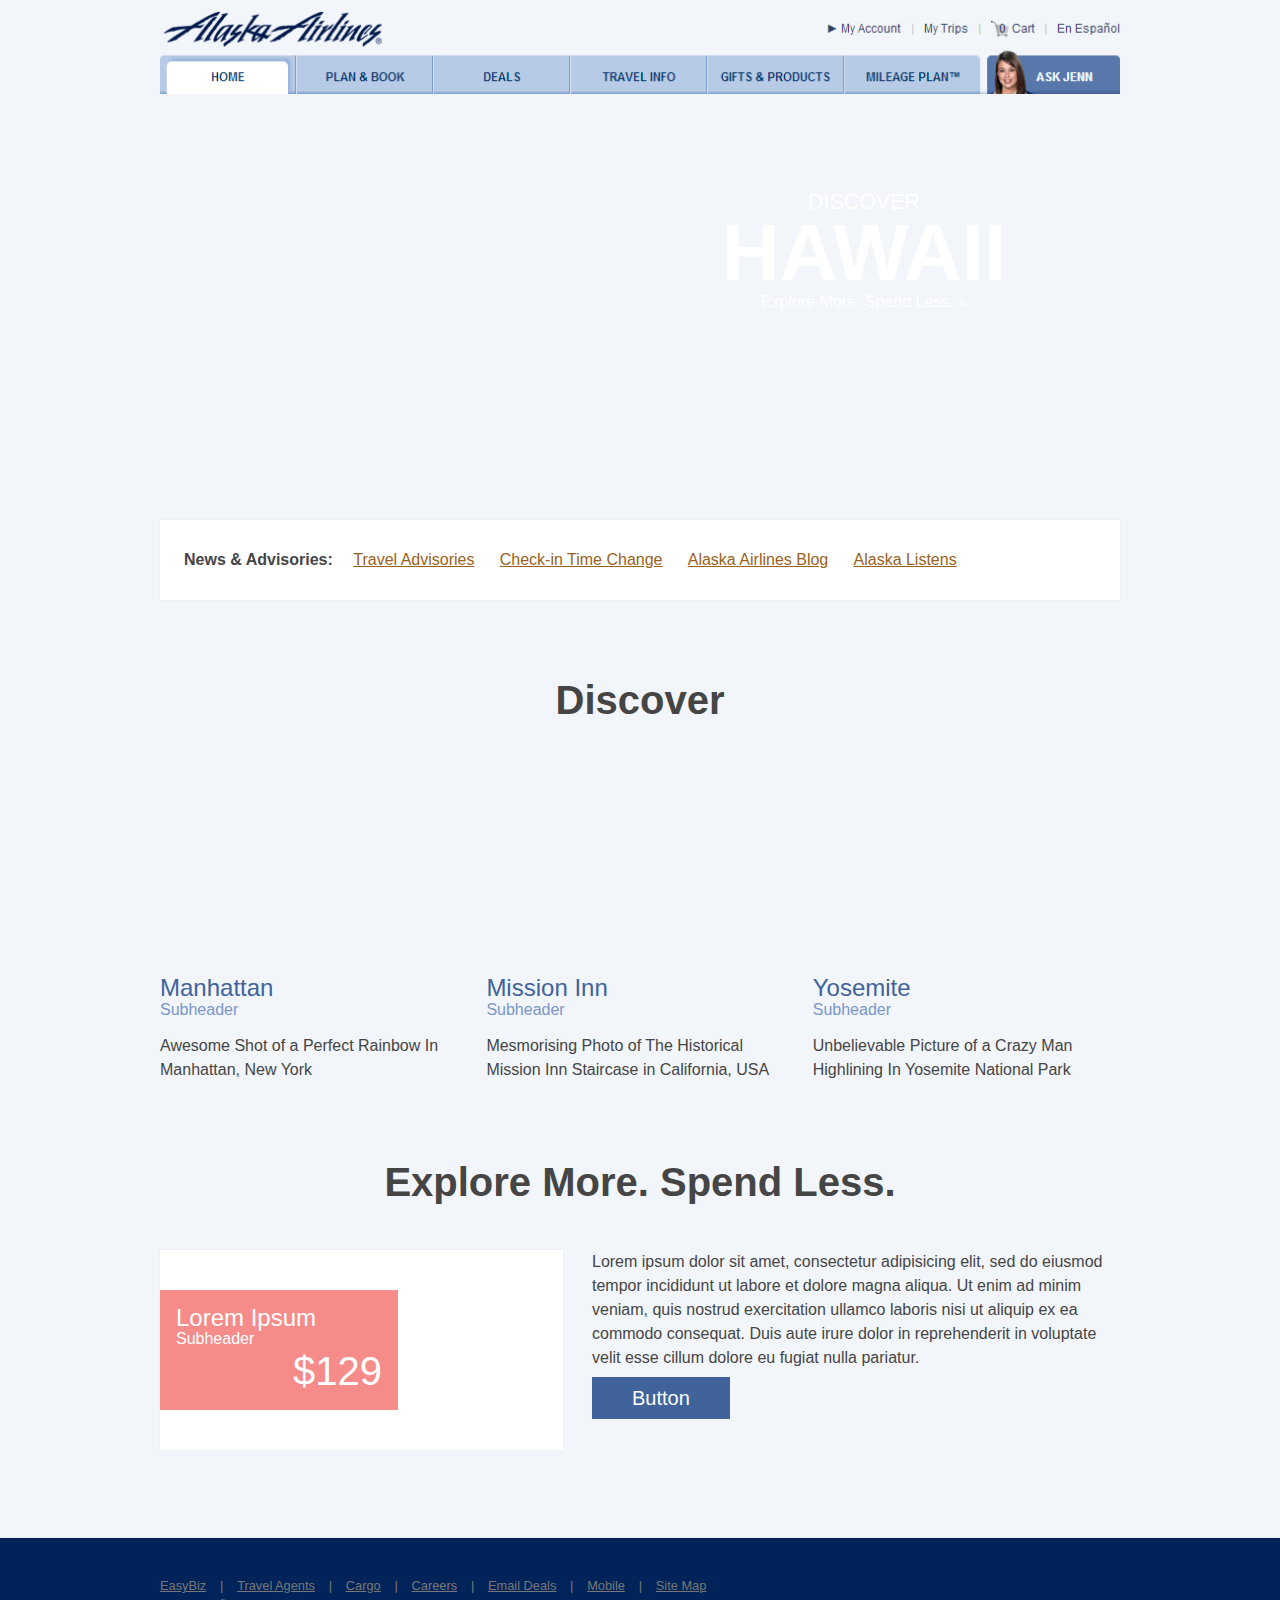
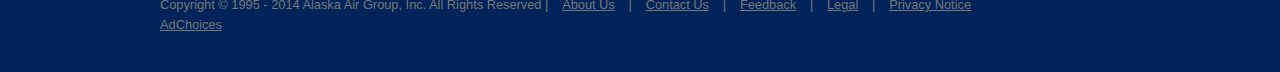
==== test2.html @ bd3315a6 "wednesday afternoon" ====
<html lang="en">
<head>
</head>
<body>
<link rel="stylesheet" type="text/css" href="stylesheet.css">

<!--Wrap testing blockquote in "HP-TEST"-->
<div class="HP-TEST"> 
  
  <!-- Second Section-->
  <div class="row">
    <div class="grid grid-12-nomargin">
      <div class="module-hero">
        <div class="grid-60 module-bookingForm"> </div>
        <div class="grid-40 module-textareaWhite">
          <h6>Discover</h6>
          <h2>HAWAII</h2>
          <span>Explore More. Spend Less. &raquo;</span> </div>
      </div>
    </div>
  </div>
  <!-- Quick Links-->
  <div class="row">
  <div class="grid grid-moduleWrapper">
    <div class="grid grid-12">
      <div class="module-whiteContainer">
        <ul class="module-horizontalMenu">
          <li>
            <h4>News &amp; Advisories:</h4>
          </li>
          <li><a href="http://www.alaskaair.com/content/travel-info/before-your-trip/travel-tips/travel-advisories.aspx?_z=z?lid=home-page:news-advisories::travel-advisories">Travel Advisories</a></li>
          <li><a href="http://www.alaskaair.com/content/travel-info/at-the-airport/airport-boarding-times.aspx?lid=home-page:news-advisories::check-in-time">Check-in Time Change</a></li>
          <li><a href="http://blog.alaskaair.com/">Alaska Airlines Blog</a></li>
          <li><a href="http://www.alaskalistens.com/">Alaska Listens</a></li>
        </ul>
      </div>
    </div>
  </div>
  </div>  
  <!-- Second Section-->
  <div class="row">
  <div class="grid grid-moduleWrapper">
    <h2 class="headlines headlines-centered">Discover</h2>
    <div class="grid grid-4x3">
      <div id="pic1" class="module-Picturecontainer"></div>
      <div class="module-headlines">
        <h3>Manhattan</h3>
        <h4>Subheader</h4>
      </div>
      <div class="module-content"> Awesome Shot of a Perfect Rainbow In Manhattan, New York</div>
    </div>
    <div class="grid grid-4x3">
      <div id="pic2" class="module-Picturecontainer"></div>
      <div class="module-headlines">
        <h3>Mission Inn</h3>
        <h4>Subheader</h4>
      </div>
      <div class="module-content"> Mesmorising Photo of The Historical Mission Inn Staircase in California, USA </div>
    </div>
    <div class="grid grid-4x3-nomargin">
      <div id="pic3" class="module-Picturecontainer"></div>
      <div class="module-headlines">
        <h3>Yosemite</h3>
        <h4>Subheader</h4>
      </div>
      <div class="module-content"> Unbelievable Picture of a Crazy Man Highlining In Yosemite National Park </div>
    </div>
  </div>
  </div>  
   <!-- Image with Text on right-->
  <div class="row">
  <div class="grid grid-moduleWrapper">
    <h2 class="headlines headlines-centered">Explore More. Spend Less.</h2>
    <div class="grid grid-5">
      <div id="emsl2" class="module-whiteContainer">
        <div class="grid-leftinsidebox">
          <div class="module-emslSalmonContainer module-headlinesInBoxes">
            <h3>Lorem Ipsum</h3>
            <h4>Subheader</h4>
            <div class="grid-modulePrice"> <span class="module-price">$129</span> </div>
          </div>
        </div>
      </div>
    </div>

    <div class="grid grid-7-nomargin">
        <div class="module-content module-clearContainer">
        Lorem ipsum dolor sit amet, consectetur adipisicing elit, sed do eiusmod
        tempor incididunt ut labore et dolore magna aliqua. Ut enim ad minim veniam,
        quis nostrud exercitation ullamco laboris nisi ut aliquip ex ea commodo
        consequat. Duis aute irure dolor in reprehenderit in voluptate velit esse
        cillum dolore eu fugiat nulla pariatur.
        
          <div class="btn-wrapper"><a class="btn btn-primary" href="#">Button</a></div>
        
      </div>     
    </div>
  </div>
  </div>
  

 







  
  <!--Closing div--> 
</div>
<div class="FOOTER-Test">
  <div class="footer">
    <div class="clear"></div>
    <div class="firstRow append-bottom-less"><a href="https://easybiz.alaskaair.com/ssl/signin/cosignin.aspx?CurrentForm=UCCoSignInStart&amp;lid=footer:easyBiz" class="first">EasyBiz</a> | <a href="https://www.alaskaair.com/travel-agent/logon?lid=footer:travelAgent" class="">Travel Agents</a> | <a href="http://www.alaskaair.com/content/cargo/cargo-home.aspx?lid=footer:cargo" class="">Cargo</a> | <a href="http://www.alaskaair.com/content/about-us/careers.aspx?lid=footer:careers" class="">Careers</a> | <a href="https://www.alaskaair.com/www2/ssl/myalaskaair/myalaskaair.aspx?CurrentForm=UCNewsletterSignupStart&amp;lid=footer:emailDeals" class="">Email Deals</a> | <a href="http://www.alaskaair.com/content/gifts-and-products/mobile/mobile-overview.aspx?lid=footer:Mobile" class="">Mobile</a> | <a href="http://www.alaskaair.com/content/site-map.aspx?lid=footer:siteMap" class="">Site Map</a></div>
    <div class="footer-line"><!-- --></div>
    <div class="clear"></div>
    <div class="append-bottom-less"><span class="first">Copyright © 1995 - 2014 Alaska Air Group, Inc. All Rights Reserved</span> | <a href="http://www.alaskaair.com/content/about-us.aspx?lid=footer:about" class="" target="">About Us</a> | <a href="http://www.alaskaair.com/content/about-us/contact-us/online-help.aspx?lid=footer:contactUs" class="" target="">Contact Us</a> | <a href="https://www.alaskaair.com/feedback?lid=footer:feedback" class="" target="_blank">Feedback</a> | <a href="http://www.alaskaair.com/content/legal/consumer-notices.aspx?lid=footer:legal" class="" target="">Legal</a> | <a href="http://www.alaskaair.com/content/legal/privacy-policy.aspx?lid=footer:privacyPolicy" class="privacy" target="">Privacy Notice</a></div>
    <div id="AdChoicesContainer" class="append-bottom-less AdChoicesContainer" style="display:block"><a class="AdChoices" id="_bapw-link" target="_blank" href="#">AdChoices</a></div>
  </div>
</div>
</body>
</html>
---- stylesheet.css ----
@import "http://www.alaskaair.com/content/~/media/Files/fonts/ScalaSansv2/scalasans.css";
/*RESET
See how much of this we can remove
.HP-TEST div, .HP-TEST span, .HP-TEST applet, .HP-TEST object, .HP-TEST iframe, .HP-TEST h1, .HP-TEST h2, .HP-TEST h3, .HP-TEST h4, .HP-TEST h5, .HP-TEST h6, .HP-TEST p, .HP-TEST blockquote, .HP-TEST pre, .HP-TEST a, .HP-TEST abbr, .HP-TEST acronym, .HP-TEST address, .HP-TEST big, .HP-TEST cite, .HP-TEST code, .HP-TEST del,.HP-TEST dfn, .HP-TEST em, .HP-TEST img, .HP-TEST ins, .HP-TEST kbd, .HP-TEST q, .HP-TEST s, .HP-TEST samp, .HP-TEST small, .HP-TEST strike, .HP-TEST strong, .HP-TEST sub, .HP-TEST sup, .HP-TEST tt, .HP-TEST var, .HP-TEST b, .HP-TEST u, .HP-TEST i, .HP-TEST center, .HP-TEST dl, .HP-TEST dt, .HP-TEST dd, .HP-TEST ol, .HP-TEST ul, .HP-TEST li, .HP-TEST fieldset, .HP-TEST form, .HP-TEST label, .HP-TEST legend, .HP-TEST table, .HP-TEST caption, .HP-TEST tbody, .HP-TEST tfoot, .HP-TEST thead, .HP-TEST tr, .HP-TEST th, .HP-TEST td, .HP-TEST article, .HP-TEST aside, .HP-TEST canvas, .HP-TEST details, .HP-TEST embed, .HP-TEST figure, .HP-TEST figcaption, .HP-TEST footer, .HP-TEST header, .HP-TEST hgroup, .HP-TEST menu, .HP-TEST nav, .HP-TEST output, .HP-TEST ruby, .HP-TEST section, .HP-TEST summary, .HP-TEST time, .HP-TEST mark, .HP-TEST audio, .HP-TEST video {
margin: 0;
padding: 0;
border: 0;
font-size: 100%;
font: inherit;
vertical-align: baseline;
}
*/
/* HTML5 display-role reset for older browsers */
.HP-TEST article, .HP-TEST aside, .HP-TEST details, .HP-TEST figcaption, .HP-TEST figure, .HP-TEST footer, .HP-TEST header, .HP-TEST hgroup, .HP-TEST menu, .HP-TEST nav, .HP-TEST section {
  display: block; }

.HP-TEST ol, .HP-TEST ul {
  list-style: none;
  margin: 0;
  padding: 0; }

.HP-TEST blockquote:before, .HP-TEST blockquote:after, .HP-TEST q:before, .HP-TEST q:after {
  content: '';
  content: none; }

.HP-TEST table {
  border-collapse: collapse;
  border-spacing: 0; }

.HP-Test form {
  margin: 0; }

.HP-Test p {
  line-height: 1.5em;
  margin: .5em 0; }

a img {
  border: 0px; }

/*Variables Used*/
/*Main Colors Used  #3498db  */
/*Grayscale Colors Used*/
/*AS.com Colors Used*/
body {
  background-color: #f2f5fa;
  margin: 0 auto; }

a {
  color: #9a6220; }

a:hover {
  color: #4770a2; }

input {
  font-family: ScalaSans, Helvetica, sans-serif; }

blockquote {
  border-right: 1px solid gainsboro;
  border-left: 0.5em solid #f26664;
  padding: 1em;
  margin: 1em;
  display: inline-block;
  color: #787878;
  max-width: 80%; }

.HP-Test {
  font-family: ScalaSans, Helvetica, sans-serif;
  font-size: 16px;
  margin: 0 auto;
  padding: 5em 0em 0;
  border: 0;
  font-size: 100%;
  vertical-align: baseline;
  max-width: 960px;
  color: #00245a;
  background-image: url(nav_top.png);
  background-repeat: no-repeat;
  background-position: center top;
  background-size: 986px; }

/*
@media all and (min-width: 75em) {
	.HP-Test, .FOOTER-Test {
		font-size: 1.25em;
		max-width: 60em;
	}

}
@media all and (min-width: 57em) and (max-width: 59.9999em) {
	.HP-Test, .FOOTER-Test {
		font-size: 0.9375em;
		max-width: 57em;
	}

}
@media all and (min-width: 47.9376em) and (max-width: 56.9999em) {
	.HP-Test, .FOOTER-Test {
		font-size: 0.875em;
		width: 48em;
	}

}
@media all and (max-width: 47.9375em) {
	.HP-Test, .FOOTER-Test {
		padding: 1em;
	}

}*/
.FOOTER-Test {
  font-family: ScalaSans, Helvetica, sans-serif;
  font-size: 16px;
  margin: 4em auto 0;
  padding: 0em;
  border: 0;
  font-size: 100%;
  vertical-align: baseline;
  width: 100%;
  color: #00245a;
  background-color: #00245a; }

hr {
  border: none;
  border-bottom: 1px solid gainsboro;
  margin: 1em 0 0 0; }

/*grid*/
/* Row CSS from http://foundation.zurb.com/ */
.row {
  width: 100%;
  margin-left: auto;
  margin-right: auto;
  margin-top: 0;
  margin-bottom: 0;
  max-width: 62.5em;
  padding: .5em 0; }

.row:before, .row:after {
  content: " ";
  display: table; }

.row:after {
  clear: both; }

.row.collapse > .grid,
.row.collapse > .grid {
  padding-left: 0;
  padding-right: 0; }

.row.collapse .row {
  margin-left: 0;
  margin-right: 0; }

.row .row {
  width: auto;
  /*margin-left: -0.9375em;
  margin-right: -0.9375em;*/
  margin-top: 0;
  margin-bottom: 0;
  max-width: none; }

.row .row:before, .row .row:after {
  content: " ";
  display: table; }

.row .row:after {
  clear: both; }

.row .row.collapse {
  width: auto;
  margin: 0;
  max-width: none; }

.row .row.collapse:before, .row .row.collapse:after {
  content: " ";
  display: table; }

.row .row.collapse:after {
  clear: both; }

.grid {
  padding: .5em 0;
  width: 100%;
  -moz-box-sizing: border-box;
  box-sizing: border-box;
  vertical-align: top;
  float: left; }

/*
@media all and (max-width: 48em) {
	body .grid {
		display: block;
		width: 100%;
	}
}
*/
.grid-container {
  min-height: 5em; }

/* Base 12 Grid System 5em=80px 60em=960px

I'd like to figure out why I need to use this many decimals to make all the em's add up to 60em
grid 1, 2, 10, 11, 12 don't have margin-right since grid 1 and 2 are to small to use unless they are a bit larger.

*/
.grid-margin, .grid-3, .grid-3-nomargin, .grid-3x4, .grid-3x4-nomargin, .grid-4, .grid-4-nomargin, .grid-5, .grid-5-nomargin, .grid-6, .grid-6-nomargin, .grid-7, .grid-7-nomargin, .grid-8, .grid-8-nomargin, .grid-9, .grid-9-nomargin {
  margin-right: 3%; }

.grid-1, .grid-1-nomargin {
  width: 8.3333%; }

.grid-2, .grid-2-nomargin {
  width: 16.6667%; }

.grid-3, .grid-3-nomargin {
  width: 24.5%; }

.grid-3x4, .grid-3x4-nomargin {
  width: 22.75%; }

.grid-4, .grid-4-nomargin {
  width: 33%; }

.grid-4x3, .grid-4x3-nomargin {
  margin-right: 2%;
  width: 32%; }

.grid-5, .grid-5-nomargin {
  width: 42%; }

.grid-6, .grid-6-nomargin {
  width: 48.5%; }

.grid-7, .grid-7-nomargin {
  width: 55%; }

.grid-8, .grid-8-nomargin {
  width: 64%; }

.grid-9, .grid-9-nomargin {
  width: 72.5%; }

.grid-10, .grid-10-nomargin {
  width: 83.3333%; }

.grid-11, .grid-11-nomargin {
  width: 91.66667%; }

.grid-12 {
  width: 100%; }

/* Base 12 Grid System 5em=80px 60em=960px*/
.grid-nomargin, .grid-1-nomargin, .grid-2-nomargin, .grid-3-nomargin, .grid-3x4-nomargin, .grid-4-nomargin, .grid-4x3-nomargin, .grid-5-nomargin, .grid-6-nomargin, .grid-7-nomargin, .grid-8-nomargin, .grid-9-nomargin, .grid-10-nomargin, .grid-11-nomargin {
  margin-right: 0%;
  margin-left: 0%; }

.grid-12-nomargin {
  width: 60em; }

.grid-40 {
  width: 40%;
  padding: 0 1em; }

.grid-50 {
  width: 50%;
  padding: 0 1em; }

.grid-60 {
  width: 60%;
  padding: 0 1em; }

.grid-67 {
  width: 67%;
  padding: 0 1em; }

.grid-leftinsidebox {
  width: 67%;
  min-height: 5em;
  margin-left: -1.5em; }

/*
@media all and (max-width: 980px) {
	.grid-leftinsidebox {
		margin-left: 0em;
		max-width: 24em;
	}

}
*/
.grid-modulePrice {
  width: 100%;
  text-align: right; }

/*MODULE*/
.module, .module-advisorybgContainer, .module-advisoryContainer, .module-advisoryTextContainer, .module-whiteContainer {
  min-height: 1em;
  padding: 1.5em;
  width: auto; }

.module-content {
  line-height: 1.5em;
  color: #454545; }

.module-advisorybgContainer, .module-advisoryContainer, .module-advisoryTextContainer {
  width: auto;
  background: #fcedac url(http://www.alaskaair.com/content/~/media/Images/onSite/icons/advisory) 1.5em center no-repeat;
  display: block;
  box-shadow: 0 0 1px #54112b;
  padding-left: 4em;
  min-height: 1em;
  color: #54112b; }

.module-advisoryContainer, .module-advisoryTextContainer {
  background-color: white; }

.module-advisoryTextContainer {
  background-image: none;
  padding-left: 1.5em; }

.module-whiteContainer {
  background-color: white;
  display: block;
  box-shadow: 0 0 1px gainsboro; }

.module-clearContainer {
  min-height: 1em;
  padding: 0;
  line-height: 1.5em;
  width: auto; }

.module-darkaccentContainer {
  width: auto;
  display: block;
  background-color: #aaaaaa; }

.module-emslSalmonContainer {
  width: auto;
  display: block;
  background-color: rgba(240, 79, 76, 0.65); }

.module-emslBlueContainer {
  width: auto;
  display: block;
  background-color: rgba(64, 108, 173, 0.7); }

/* MODULE Horizontal Menu
http://css-tricks.com/keep-margins-out-of-link-lists/ 
*/
.module-horizontalMenu li {
  display: inline-block;
  margin-right: 1em;
  line-height: 2em; }

.module-horizontalMenu li a {
  padding: 0 .3em 0 0;
  display: block; }

/*MODULE Vertical Menu*/
.module-verticalMenu li {
  line-height: 1.1em; }

.module-verticalMenu li a {
  padding: 0 0 1em 0;
  display: block; }

/*MODULE Headlines*/
.module-headlines {
  margin: 1em 0;
  font-weight: normal; }

.module-headlines * {
  font-weight: normal; }

.module-headlines h3 {
  color: #40639b; }

.module-headlines h4 {
  margin: .1em 0;
  color: #7997c8; }

/*MODULE emsl boxes*/
.module-headlinesInBoxes {
  padding: 1em; }

.module-headlinesInBoxes {
  margin: 1em 0;
  font-weight: normal; }

.module-headlinesInBoxes * {
  font-weight: normal; }

.module-headlinesInBoxes h3 {
  color: white; }

.module-headlinesInBoxes h4 {
  margin: .1em 0;
  color: white; }

/*MODULE sign in form*/
.module-form {
  margin: 1em 0 0 0;
  font-weight: normal; }

.module-form * {
  font-weight: normal; }

.module-form h3 {
  color: #40639b; }

.module-form h4 {
  margin: .1em 0;
  color: #7997c8; }

.module-Picturecontainer {
  min-height: 12em; }

.module-price {
  font-size: 2.5em;
  color: white;
  font-weight: normal; }

.module-textarea {
  padding: 1em;
  font-size: 2em; }

.module-hero {
  min-height: 24em;
  background-image: url(http://www.brandonshields.com/alaska-airlines/homepage/images/istock_000011347788medium.jpg);
  background-size: 100%; }

.module-textareaWhite span {
  font-size: .5em; }

/*BUTTONS*/
.btn {
  border-radius: 0px;
  background-color: #40639b;
  color: white;
  width: 100%;
  border: 0px solid;
  padding: .5em 2em;
  font-size: 1.25em;
  text-decoration: none; }

.btn-wrapper {
  clear: both;
  margin: 1em 0 0; }

.btn a {
  color: white; }

.btn a:hover {
  color: white; }

.btn-primary {
  background-color: #40639b; }

.btn-primary:hover {
  background-color: #4e76b6;
  cursor: pointer;
  color: white; }

/*HEADLINES*/
/* .headlines class is applied to all h tags*/
.headlines, h1, h2, h3, h4, h5, h6 {
  margin: 0;
  padding: 0;
  line-height: 1em;
  color: #454545; }

.headlines-centered {
  text-align: center;
  margin: 1em auto; }

h1 {
  font-size: 3.5em; }

h2 {
  font-size: 2.5em; }

h3 {
  font-size: 1.5em; }

h3.price {
  float: right;
  font-size: 1.5em;
  font-weight: normal; }

h4 {
  font-size: 1em; }

h5 {
  font-size: .8em;
  font-weight: normal;
  text-transform: uppercase; }

h6 {
  font-size: .67em;
  font-weight: normal;
  text-transform: uppercase; }

/*FOOTER*/
.footer {
  margin: 0 auto;
  padding: 3em 0;
  font-size: .8em;
  color: #787878;
  line-height: 1.5em;
  width: 960px; }

.footer a {
  color: #787878;
  margin: 0 .8em 0 .8em; }

.footer a.first, a.AdChoices {
  margin-left: 0; }

/*My Account Sign in Module*/
.module-MyAccountRememberMe {
  font-size: .8em; }

.module-MyAccountSignUp {
  float: right;
  margin-top: .3em; }

.module-MyAccountSignUp a#signUpLink {
  font-size: .9em; }

.module-myAccountInput {
  width: 100%;
  padding: .3em; }

.module-MyAccount #divPassword {
  width: 100%;
  padding: .3em; }

.module-myAccountInput {
  margin-bottom: .5em; }

.module-form label + a {
  font-size: 0.9em;
  line-height: 1.5em; }

.formhelp {
  font-size: .8em;
  float: right; }

/* Webicons by Adam Fairhead: http://adamfairhead.com */
.webicon {
  display: inline-block;
  background-size: 100%;
  width: 30px;
  height: 30px;
  text-indent: -999em;
  text-align: left;
  -moz-box-shadow: 0 1px 0 rgba(0, 0, 0, 0.5);
  -webkit-box-shadow: 0 1px 0 rgba(0, 0, 0, 0.5);
  box-shadow: 0 1px 0 rgba(0, 0, 0, 0.5);
  -moz-border-radius: 5px;
  -webkit-border-radius: 5px;
  border-radius: 5px;
  margin-bottom: 5px; }

.webicon:hover {
  margin: -1px 0 1px;
  -moz-box-shadow: 0 2px 0 rgba(0, 0, 0, 0.25);
  -webkit-box-shadow: 0 2px 0 rgba(0, 0, 0, 0.25);
  box-shadow: 0 2px 0 rgba(0, 0, 0, 0.25); }

.webicon.small {
  width: 20px;
  height: 20px;
  -moz-border-radius: 3px;
  -webkit-border-radius: 3px;
  border-radius: 3px; }

.webicon.large {
  width: 48px;
  height: 48px;
  -moz-border-radius: 6px;
  -webkit-border-radius: 6px;
  border-radius: 6px; }

/* restore webicons accessibility for print */
@media print {
  * {
    background: transparent !important;
    color: #000 !important;
    -moz-box-shadow: none !important;
    -webkit-box-shadow: none !important;
    box-shadow: none !important;
    text-shadow: none !important; }

  .webicon {
    text-indent: 0;
    width: auto !important;
    height: auto !important;
    -moz-border-radius: 0 !important;
    -webkit-border-radius: 0 !important;
    border-radius: 0 !important; } }
.no-svg .webicon.f500px {
  background: url("webicons/webicon-f500px-m.png"); }

.no-svg .webicon.f500px.large {
  background: url("webicons/webicon-f500px.png"); }

.no-svg .webicon.f500px.small {
  background: url("webicons/webicon-f500px-s.png"); }

.svg .webicon.f500px {
  background: url("webicons/webicon-f500px.svg"); }

.no-svg .webicon.aboutme {
  background: url("webicons/webicon-aboutme-m.png"); }

.no-svg .webicon.aboutme.large {
  background: url("webicons/webicon-aboutme.png"); }

.no-svg .webicon.aboutme.small {
  background: url("webicons/webicon-aboutme-s.png"); }

.svg .webicon.aboutme {
  background: url("webicons/webicon-aboutme.svg"); }

.no-svg .webicon.adn {
  background: url("webicons/webicon-adn-m.png"); }

.no-svg .webicon.adn.large {
  background: url("webicons/webicon-adn.png"); }

.no-svg .webicon.adn.small {
  background: url("webicons/webicon-adn-s.png"); }

.svg .webicon.adn {
  background: url("webicons/webicon-adn.svg"); }

.no-svg .webicon.android {
  background: url("webicons/webicon-android-m.png"); }

.no-svg .webicon.android.large {
  background: url("webicons/webicon-android.png"); }

.no-svg .webicon.android.small {
  background: url("webicons/webicon-android-s.png"); }

.svg .webicon.android {
  background: url("webicons/webicon-android.svg"); }

.no-svg .webicon.apple {
  background: url("webicons/webicon-apple-m.png"); }

.no-svg .webicon.apple.large {
  background: url("webicons/webicon-apple.png"); }

.no-svg .webicon.apple.small {
  background: url("webicons/webicon-apple-s.png"); }

.svg .webicon.apple {
  background: url("webicons/webicon-apple.svg"); }

.no-svg .webicon.behance {
  background: url("webicons/webicon-behance-m.png"); }

.no-svg .webicon.behance.large {
  background: url("webicons/webicon-behance.png"); }

.no-svg .webicon.behance.small {
  background: url("webicons/webicon-behance-s.png"); }

.svg .webicon.behance {
  background: url("webicons/webicon-behance.svg"); }

.no-svg .webicon.bitbucket {
  background: url("webicons/webicon-bitbucket-m.png"); }

.no-svg .webicon.bitbucket.large {
  background: url("webicons/webicon-bitbucket.png"); }

.no-svg .webicon.bitbucket.small {
  background: url("webicons/webicon-bitbucket-s.png"); }

.svg .webicon.bitbucket {
  background: url("webicons/webicon-bitbucket.svg"); }

.no-svg .webicon.blogger {
  background: url("webicons/webicon-blogger-m.png"); }

.no-svg .webicon.blogger.large {
  background: url("webicons/webicon-blogger.png"); }

.no-svg .webicon.blogger.small {
  background: url("webicons/webicon-blogger-s.png"); }

.svg .webicon.blogger {
  background: url("webicons/webicon-blogger.svg"); }

.no-svg .webicon.branch {
  background: url("webicons/webicon-branch-m.png"); }

.no-svg .webicon.branch.large {
  background: url("webicons/webicon-branch.png"); }

.no-svg .webicon.branch.small {
  background: url("webicons/webicon-branch-s.png"); }

.svg .webicon.branch {
  background: url("webicons/webicon-branch.svg"); }

.no-svg .webicon.coderwall {
  background: url("webicons/webicon-coderwall-m.png"); }

.no-svg .webicon.coderwall.large {
  background: url("webicons/webicon-coderwall.png"); }

.no-svg .webicon.coderwall.small {
  background: url("webicons/webicon-coderwall-s.png"); }

.svg .webicon.coderwall {
  background: url("webicons/webicon-coderwall.svg"); }

.no-svg .webicon.creativecloud {
  background: url("webicons/webicon-creativecloud-m.png"); }

.no-svg .webicon.creativecloud.large {
  background: url("webicons/webicon-creativecloud.png"); }

.no-svg .webicon.creativecloud.small {
  background: url("webicons/webicon-creativecloud-s.png"); }

.svg .webicon.creativecloud {
  background: url("webicons/webicon-creativecloud.svg"); }

.no-svg .webicon.deviantart {
  background: url("webicons/webicon-deviantart-m.png"); }

.no-svg .webicon.deviantart.large {
  background: url("webicons/webicon-deviantart.png"); }

.no-svg .webicon.deviantart.small {
  background: url("webicons/webicon-deviantart-s.png"); }

.svg .webicon.deviantart {
  background: url("webicons/webicon-deviantart.svg"); }

.no-svg .webicon.dribbble {
  background: url("webicons/webicon-dribbble-m.png"); }

.no-svg .webicon.dribbble.large {
  background: url("webicons/webicon-dribbble.png"); }

.no-svg .webicon.dribbble.small {
  background: url("webicons/webicon-dribbble-s.png"); }

.svg .webicon.dribbble {
  background: url("webicons/webicon-dribbble.svg"); }

.no-svg .webicon.dropbox {
  background: url("webicons/webicon-dropbox-m.png"); }

.no-svg .webicon.dropbox.large {
  background: url("webicons/webicon-dropbox.png"); }

.no-svg .webicon.dropbox.small {
  background: url("webicons/webicon-dropbox-s.png"); }

.svg .webicon.dropbox {
  background: url("webicons/webicon-dropbox.svg"); }

.no-svg .webicon.evernote {
  background: url("webicons/webicon-evernote-m.png"); }

.no-svg .webicon.evernote.large {
  background: url("webicons/webicon-evernote.png"); }

.no-svg .webicon.evernote.small {
  background: url("webicons/webicon-evernote-s.png"); }

.svg .webicon.evernote {
  background: url("webicons/webicon-evernote.svg"); }

.no-svg .webicon.fairheadcreative {
  background: url("webicons/webicon-fairheadcreative-m.png"); }

.no-svg .webicon.fairheadcreative.large {
  background: url("webicons/webicon-fairheadcreative.png"); }

.no-svg .webicon.fairheadcreative.small {
  background: url("webicons/webicon-fairheadcreative-s.png"); }

.svg .webicon.fairheadcreative {
  background: url("webicons/webicon-fairheadcreative.svg"); }

.no-svg .webicon.facebook {
  background: url("webicons/webicon-facebook-m.png"); }

.no-svg .webicon.facebook.large {
  background: url("webicons/webicon-facebook.png"); }

.no-svg .webicon.facebook.small {
  background: url("webicons/webicon-facebook-s.png"); }

.svg .webicon.facebook {
  background: url("webicons/webicon-facebook.svg"); }

.no-svg .webicon.flickr {
  background: url("webicons/webicon-flickr-m.png"); }

.no-svg .webicon.flickr.large {
  background: url("webicons/webicon-flickr.png"); }

.no-svg .webicon.flickr.small {
  background: url("webicons/webicon-flickr-s.png"); }

.svg .webicon.flickr {
  background: url("webicons/webicon-flickr.svg"); }

.no-svg .webicon.foursquare {
  background: url("webicons/webicon-foursquare-m.png"); }

.no-svg .webicon.foursquare.large {
  background: url("webicons/webicon-foursquare.png"); }

.no-svg .webicon.foursquare.small {
  background: url("webicons/webicon-foursquare-s.png"); }

.svg .webicon.foursquare {
  background: url("webicons/webicon-foursquare.svg"); }

.no-svg .webicon.git {
  background: url("webicons/webicon-git-m.png"); }

.no-svg .webicon.git.large {
  background: url("webicons/webicon-git.png"); }

.no-svg .webicon.git.small {
  background: url("webicons/webicon-git-s.png"); }

.svg .webicon.git {
  background: url("webicons/webicon-git.svg"); }

.no-svg .webicon.github {
  background: url("webicons/webicon-github-m.png"); }

.no-svg .webicon.github.large {
  background: url("webicons/webicon-github.png"); }

.no-svg .webicon.github.small {
  background: url("webicons/webicon-github-s.png"); }

.svg .webicon.github {
  background: url("webicons/webicon-github.svg"); }

.no-svg .webicon.goodreads {
  background: url("webicons/webicon-goodreads-m.png"); }

.no-svg .webicon.goodreads.large {
  background: url("webicons/webicon-goodreads.png"); }

.no-svg .webicon.goodreads.small {
  background: url("webicons/webicon-goodreads-s.png"); }

.svg .webicon.goodreads {
  background: url("webicons/webicon-goodreads.svg"); }

.no-svg .webicon.google {
  background: url("webicons/webicon-google-m.png"); }

.no-svg .webicon.google.large {
  background: url("webicons/webicon-google.png"); }

.no-svg .webicon.google.small {
  background: url("webicons/webicon-google-s.png"); }

.svg .webicon.google {
  background: url("webicons/webicon-google.svg"); }

.no-svg .webicon.googleplay {
  background: url("webicons/webicon-googleplay-m.png"); }

.no-svg .webicon.googleplay.large {
  background: url("webicons/webicon-googleplay.png"); }

.no-svg .webicon.googleplay.small {
  background: url("webicons/webicon-googleplay-s.png"); }

.svg .webicon.googleplay {
  background: url("webicons/webicon-googleplay.svg"); }

.no-svg .webicon.googleplus {
  background: url("webicons/webicon-googleplus-m.png"); }

.no-svg .webicon.googleplus.large {
  background: url("webicons/webicon-googleplus.png"); }

.no-svg .webicon.googleplus.small {
  background: url("webicons/webicon-googleplus-s.png"); }

.svg .webicon.googleplus {
  background: url("webicons/webicon-googleplus.svg"); }

.no-svg .webicon.hangouts {
  background: url("webicons/webicon-hangouts-m.png"); }

.no-svg .webicon.hangouts.large {
  background: url("webicons/webicon-hangouts.png"); }

.no-svg .webicon.hangouts.small {
  background: url("webicons/webicon-hangouts-s.png"); }

.svg .webicon.hangouts {
  background: url("webicons/webicon-hangouts.svg"); }

.no-svg .webicon.html5 {
  background: url("webicons/webicon-html5-m.png"); }

.no-svg .webicon.html5.large {
  background: url("webicons/webicon-html5.png"); }

.no-svg .webicon.html5.small {
  background: url("webicons/webicon-html5-s.png"); }

.svg .webicon.html5 {
  background: url("webicons/webicon-html5.svg"); }

.no-svg .webicon.icloud {
  background: url("webicons/webicon-icloud-m.png"); }

.no-svg .webicon.icloud.large {
  background: url("webicons/webicon-icloud.png"); }

.no-svg .webicon.icloud.small {
  background: url("webicons/webicon-icloud-s.png"); }

.svg .webicon.icloud {
  background: url("webicons/webicon-icloud.svg"); }

.no-svg .webicon.indiegogo {
  background: url("webicons/webicon-indiegogo-m.png"); }

.no-svg .webicon.indiegogo.large {
  background: url("webicons/webicon-indiegogo.png"); }

.no-svg .webicon.indiegogo.small {
  background: url("webicons/webicon-indiegogo-s.png"); }

.svg .webicon.indiegogo {
  background: url("webicons/webicon-indiegogo.svg"); }

.no-svg .webicon.instagram {
  background: url("webicons/webicon-instagram-m.png"); }

.no-svg .webicon.instagram.large {
  background: url("webicons/webicon-instagram.png"); }

.no-svg .webicon.instagram.small {
  background: url("webicons/webicon-instagram-s.png"); }

.svg .webicon.instagram {
  background: url("webicons/webicon-instagram.svg"); }

.no-svg .webicon.instapaper {
  background: url("webicons/webicon-instapaper-m.png"); }

.no-svg .webicon.instapaper.large {
  background: url("webicons/webicon-instapaper.png"); }

.no-svg .webicon.instapaper.small {
  background: url("webicons/webicon-instapaper-s.png"); }

.svg .webicon.instapaper {
  background: url("webicons/webicon-instapaper.svg"); }

.no-svg .webicon.kickstarter {
  background: url("webicons/webicon-kickstarter-m.png"); }

.no-svg .webicon.kickstarter.large {
  background: url("webicons/webicon-kickstarter.png"); }

.no-svg .webicon.kickstarter.small {
  background: url("webicons/webicon-kickstarter-s.png"); }

.svg .webicon.kickstarter {
  background: url("webicons/webicon-kickstarter.svg"); }

.no-svg .webicon.klout {
  background: url("webicons/webicon-klout-m.png"); }

.no-svg .webicon.klout.large {
  background: url("webicons/webicon-klout.png"); }

.no-svg .webicon.klout.small {
  background: url("webicons/webicon-klout-s.png"); }

.svg .webicon.klout {
  background: url("webicons/webicon-klout.svg"); }

.no-svg .webicon.lastfm {
  background: url("webicons/webicon-lastfm-m.png"); }

.no-svg .webicon.lastfm.large {
  background: url("webicons/webicon-lastfm.png"); }

.no-svg .webicon.lastfm.small {
  background: url("webicons/webicon-lastfm-s.png"); }

.svg .webicon.lastfm {
  background: url("webicons/webicon-lastfm.svg"); }

.no-svg .webicon.linkedin {
  background: url("webicons/webicon-linkedin-m.png"); }

.no-svg .webicon.linkedin.large {
  background: url("webicons/webicon-linkedin.png"); }

.no-svg .webicon.linkedin.small {
  background: url("webicons/webicon-linkedin-s.png"); }

.svg .webicon.linkedin {
  background: url("webicons/webicon-linkedin.svg"); }

.no-svg .webicon.mail {
  background: url("webicons/webicon-mail-m.png"); }

.no-svg .webicon.mail.large {
  background: url("webicons/webicon-mail.png"); }

.no-svg .webicon.mail.small {
  background: url("webicons/webicon-mail-s.png"); }

.svg .webicon.mail {
  background: url("webicons/webicon-mail.svg"); }

.no-svg .webicon.medium {
  background: url("webicons/webicon-medium-m.png"); }

.no-svg .webicon.medium.large {
  background: url("webicons/webicon-medium.png"); }

.no-svg .webicon.medium.small {
  background: url("webicons/webicon-medium-s.png"); }

.svg .webicon.medium {
  background: url("webicons/webicon-medium.svg"); }

.no-svg .webicon.mixi {
  background: url("webicons/webicon-mixi-m.png"); }

.no-svg .webicon.mixi.large {
  background: url("webicons/webicon-mixi.png"); }

.no-svg .webicon.mixi.small {
  background: url("webicons/webicon-mixi-s.png"); }

.svg .webicon.mixi {
  background: url("webicons/webicon-mixi.svg"); }

.no-svg .webicon.msn {
  background: url("webicons/webicon-msn-m.png"); }

.no-svg .webicon.msn.large {
  background: url("webicons/webicon-msn.png"); }

.no-svg .webicon.msn.small {
  background: url("webicons/webicon-msn-s.png"); }

.svg .webicon.msn {
  background: url("webicons/webicon-msn.svg"); }

.no-svg .webicon.openid {
  background: url("webicons/webicon-openid-m.png"); }

.no-svg .webicon.openid.large {
  background: url("webicons/webicon-openid.png"); }

.no-svg .webicon.openid.small {
  background: url("webicons/webicon-openid-s.png"); }

.svg .webicon.openid {
  background: url("webicons/webicon-openid.svg"); }

.no-svg .webicon.picasa {
  background: url("webicons/webicon-picasa-m.png"); }

.no-svg .webicon.picasa.large {
  background: url("webicons/webicon-picasa.png"); }

.no-svg .webicon.picasa.small {
  background: url("webicons/webicon-picasa-s.png"); }

.svg .webicon.picasa {
  background: url("webicons/webicon-picasa.svg"); }

.no-svg .webicon.pinterest {
  background: url("webicons/webicon-pinterest-m.png"); }

.no-svg .webicon.pinterest.large {
  background: url("webicons/webicon-pinterest.png"); }

.no-svg .webicon.pinterest.small {
  background: url("webicons/webicon-pinterest-s.png"); }

.svg .webicon.pinterest {
  background: url("webicons/webicon-pinterest.svg"); }

.no-svg .webicon.pocketapp {
  background: url("webicons/webicon-pocketapp-m.png"); }

.no-svg .webicon.pocketapp.large {
  background: url("webicons/webicon-pocketapp.png"); }

.no-svg .webicon.pocketapp.small {
  background: url("webicons/webicon-pocketapp-s.png"); }

.svg .webicon.pocketapp {
  background: url("webicons/webicon-pocketapp.svg"); }

.no-svg .webicon.potluck {
  background: url("webicons/webicon-potluck-m.png"); }

.no-svg .webicon.potluck.large {
  background: url("webicons/webicon-potluck.png"); }

.no-svg .webicon.potluck.small {
  background: url("webicons/webicon-potluck-s.png"); }

.svg .webicon.potluck {
  background: url("webicons/webicon-potluck.svg"); }

.no-svg .webicon.quora {
  background: url("webicons/webicon-quora-m.png"); }

.no-svg .webicon.quora.large {
  background: url("webicons/webicon-quora.png"); }

.no-svg .webicon.quora.small {
  background: url("webicons/webicon-quora-s.png"); }

.svg .webicon.quora {
  background: url("webicons/webicon-quora.svg"); }

.no-svg .webicon.orkut {
  background: url("webicons/webicon-orkut-m.png"); }

.no-svg .webicon.orkut.large {
  background: url("webicons/webicon-orkut.png"); }

.no-svg .webicon.orkut.small {
  background: url("webicons/webicon-orkut-s.png"); }

.svg .webicon.orkut {
  background: url("webicons/webicon-orkut.svg"); }

.no-svg .webicon.mercurial {
  background: url("webicons/webicon-mercurial-m.png"); }

.no-svg .webicon.mercurial.large {
  background: url("webicons/webicon-mercurial.png"); }

.no-svg .webicon.mercurial.small {
  background: url("webicons/webicon-mercurial-s.png"); }

.svg .webicon.mercurial {
  background: url("webicons/webicon-mercurial.svg"); }

.no-svg .webicon.rdio {
  background: url("webicons/webicon-rdio-m.png"); }

.no-svg .webicon.rdio.large {
  background: url("webicons/webicon-rdio.png"); }

.no-svg .webicon.rdio.small {
  background: url("webicons/webicon-rdio-s.png"); }

.svg .webicon.rdio {
  background: url("webicons/webicon-rdio.svg"); }

.no-svg .webicon.reddit {
  background: url("webicons/webicon-reddit-m.png"); }

.no-svg .webicon.reddit.large {
  background: url("webicons/webicon-reddit.png"); }

.no-svg .webicon.reddit.small {
  background: url("webicons/webicon-reddit-s.png"); }

.svg .webicon.reddit {
  background: url("webicons/webicon-reddit.svg"); }

.no-svg .webicon.renren {
  background: url("webicons/webicon-renren-m.png"); }

.no-svg .webicon.renren.large {
  background: url("webicons/webicon-renren.png"); }

.no-svg .webicon.renren.small {
  background: url("webicons/webicon-renren-s.png"); }

.svg .webicon.renren {
  background: url("webicons/webicon-renren.svg"); }

.no-svg .webicon.rss {
  background: url("webicons/webicon-rss-m.png"); }

.no-svg .webicon.rss.large {
  background: url("webicons/webicon-rss.png"); }

.no-svg .webicon.rss.small {
  background: url("webicons/webicon-rss-s.png"); }

.svg .webicon.rss {
  background: url("webicons/webicon-rss.svg"); }

.no-svg .webicon.skitch {
  background: url("webicons/webicon-skitch-m.png"); }

.no-svg .webicon.skitch.large {
  background: url("webicons/webicon-skitch.png"); }

.no-svg .webicon.skitch.small {
  background: url("webicons/webicon-skitch-s.png"); }

.svg .webicon.skitch {
  background: url("webicons/webicon-skitch.svg"); }

.no-svg .webicon.skype {
  background: url("webicons/webicon-skype-m.png"); }

.no-svg .webicon.skype.large {
  background: url("webicons/webicon-skype.png"); }

.no-svg .webicon.skype.small {
  background: url("webicons/webicon-skype-s.png"); }

.svg .webicon.skype {
  background: url("webicons/webicon-skype.svg"); }

.no-svg .webicon.soundcloud {
  background: url("webicons/webicon-soundcloud-m.png"); }

.no-svg .webicon.soundcloud.large {
  background: url("webicons/webicon-soundcloud.png"); }

.no-svg .webicon.soundcloud.small {
  background: url("webicons/webicon-soundcloud-s.png"); }

.svg .webicon.soundcloud {
  background: url("webicons/webicon-soundcloud.svg"); }

.no-svg .webicon.spotify {
  background: url("webicons/webicon-spotify-m.png"); }

.no-svg .webicon.spotify.large {
  background: url("webicons/webicon-spotify.png"); }

.no-svg .webicon.spotify.small {
  background: url("webicons/webicon-spotify-s.png"); }

.svg .webicon.spotify {
  background: url("webicons/webicon-spotify.svg"); }

.no-svg .webicon.stackoverflow {
  background: url("webicons/webicon-stackoverflow-m.png"); }

.no-svg .webicon.stackoverflow.large {
  background: url("webicons/webicon-stackoverflow.png"); }

.no-svg .webicon.stackoverflow.small {
  background: url("webicons/webicon-stackoverflow-s.png"); }

.svg .webicon.stackoverflow {
  background: url("webicons/webicon-stackoverflow.svg"); }

.no-svg .webicon.stumbleupon {
  background: url("webicons/webicon-stumbleupon-m.png"); }

.no-svg .webicon.stumbleupon.large {
  background: url("webicons/webicon-stumbleupon.png"); }

.no-svg .webicon.stumbleupon.small {
  background: url("webicons/webicon-stumbleupon-s.png"); }

.svg .webicon.stumbleupon {
  background: url("webicons/webicon-stumbleupon.svg"); }

.no-svg .webicon.svtle {
  background: url("webicons/webicon-svtle-m.png"); }

.no-svg .webicon.svtle.large {
  background: url("webicons/webicon-svtle.png"); }

.no-svg .webicon.svtle.small {
  background: url("webicons/webicon-svtle-s.png"); }

.svg .webicon.svtle {
  background: url("webicons/webicon-svtle.svg"); }

.no-svg .webicon.svn {
  background: url("webicons/webicon-svn-m.png"); }

.no-svg .webicon.svn.large {
  background: url("webicons/webicon-svn.png"); }

.no-svg .webicon.svn.small {
  background: url("webicons/webicon-svn-s.png"); }

.svg .webicon.svn {
  background: url("webicons/webicon-svn.svg"); }

.no-svg .webicon.tent {
  background: url("webicons/webicon-tent-m.png"); }

.no-svg .webicon.tent.large {
  background: url("webicons/webicon-tent.png"); }

.no-svg .webicon.tent.small {
  background: url("webicons/webicon-tent-s.png"); }

.svg .webicon.tent {
  background: url("webicons/webicon-tent.svg"); }

.no-svg .webicon.tripadvisor {
  background: url("webicons/webicon-tripadvisor-m.png"); }

.no-svg .webicon.tripadvisor.large {
  background: url("webicons/webicon-tripadvisor.png"); }

.no-svg .webicon.tripadvisor.small {
  background: url("webicons/webicon-tripadvisor-s.png"); }

.svg .webicon.tripadvisor {
  background: url("webicons/webicon-tripadvisor.svg"); }

.no-svg .webicon.tumblr {
  background: url("webicons/webicon-tumblr-m.png"); }

.no-svg .webicon.tumblr.large {
  background: url("webicons/webicon-tumblr.png"); }

.no-svg .webicon.tumblr.small {
  background: url("webicons/webicon-tumblr-s.png"); }

.svg .webicon.tumblr {
  background: url("webicons/webicon-tumblr.svg"); }

.no-svg .webicon.twitter {
  background: url("webicons/webicon-twitter-m.png"); }

.no-svg .webicon.twitter.large {
  background: url("webicons/webicon-twitter.png"); }

.no-svg .webicon.twitter.small {
  background: url("webicons/webicon-twitter-s.png"); }

.svg .webicon.twitter {
  background: url("webicons/webicon-twitter.svg"); }

.no-svg .webicon.viadeo {
  background: url("webicons/webicon-viadeo-m.png"); }

.no-svg .webicon.viadeo.large {
  background: url("webicons/webicon-viadeo.png"); }

.no-svg .webicon.viadeo.small {
  background: url("webicons/webicon-viadeo-s.png"); }

.svg .webicon.viadeo {
  background: url("webicons/webicon-viadeo.svg"); }

.no-svg .webicon.vine {
  background: url("webicons/webicon-vine-m.png"); }

.no-svg .webicon.vine.large {
  background: url("webicons/webicon-vine.png"); }

.no-svg .webicon.vine.small {
  background: url("webicons/webicon-vine-s.png"); }

.svg .webicon.vine {
  background: url("webicons/webicon-vine.svg"); }

.no-svg .webicon.vimeo {
  background: url("webicons/webicon-vimeo-m.png"); }

.no-svg .webicon.vimeo.large {
  background: url("webicons/webicon-vimeo.png"); }

.no-svg .webicon.vimeo.small {
  background: url("webicons/webicon-vimeo-s.png"); }

.svg .webicon.vimeo {
  background: url("webicons/webicon-vimeo.svg"); }

.no-svg .webicon.weibo {
  background: url("webicons/webicon-weibo-m.png"); }

.no-svg .webicon.weibo.large {
  background: url("webicons/webicon-weibo.png"); }

.no-svg .webicon.weibo.small {
  background: url("webicons/webicon-weibo-s.png"); }

.svg .webicon.weibo {
  background: url("webicons/webicon-weibo.svg"); }

.no-svg .webicon.windows {
  background: url("webicons/webicon-windows-m.png"); }

.no-svg .webicon.windows.large {
  background: url("webicons/webicon-windows.png"); }

.no-svg .webicon.windows.small {
  background: url("webicons/webicon-windows-s.png"); }

.svg .webicon.windows {
  background: url("webicons/webicon-windows.svg"); }

.no-svg .webicon.wordpress {
  background: url("webicons/webicon-wordpress-m.png"); }

.no-svg .webicon.wordpress.large {
  background: url("webicons/webicon-wordpress.png"); }

.no-svg .webicon.wordpress.small {
  background: url("webicons/webicon-wordpress-s.png"); }

.svg .webicon.wordpress {
  background: url("webicons/webicon-wordpress.svg"); }

.no-svg .webicon.xing {
  background: url("webicons/webicon-xing-m.png"); }

.no-svg .webicon.xing.large {
  background: url("webicons/webicon-xing.png"); }

.no-svg .webicon.xing.small {
  background: url("webicons/webicon-xing-s.png"); }

.svg .webicon.xing {
  background: url("webicons/webicon-xing.svg"); }

.no-svg .webicon.yahoo {
  background: url("webicons/webicon-yahoo-m.png"); }

.no-svg .webicon.yahoo.large {
  background: url("webicons/webicon-yahoo.png"); }

.no-svg .webicon.yahoo.small {
  background: url("webicons/webicon-yahoo-s.png"); }

.svg .webicon.yahoo {
  background: url("webicons/webicon-yahoo.svg"); }

.no-svg .webicon.yelp {
  background: url("webicons/webicon-yelp-m.png"); }

.no-svg .webicon.yelp.large {
  background: url("webicons/webicon-yelp.png"); }

.no-svg .webicon.yelp.small {
  background: url("webicons/webicon-yelp-s.png"); }

.svg .webicon.yelp {
  background: url("webicons/webicon-yelp.svg"); }

.no-svg .webicon.youtube {
  background: url("webicons/webicon-youtube-m.png"); }

.no-svg .webicon.youtube.large {
  background: url("webicons/webicon-youtube.png"); }

.no-svg .webicon.youtube.small {
  background: url("webicons/webicon-youtube-s.png"); }

.svg .webicon.youtube {
  background: url("webicons/webicon-youtube.svg"); }

.no-svg .webicon.youversion {
  background: url("webicons/webicon-youversion-m.png"); }

.no-svg .webicon.youversion.large {
  background: url("webicons/webicon-youversion.png"); }

.no-svg .webicon.youversion.small {
  background: url("webicons/webicon-youversion-s.png"); }

.svg .webicon.youversion {
  background: url("webicons/webicon-youversion.svg"); }

.no-svg .webicon.zerply {
  background: url("webicons/webicon-zerply-m.png"); }

.no-svg .webicon.zerply.large {
  background: url("webicons/webicon-zerply.png"); }

.no-svg .webicon.zerply.small {
  background: url("webicons/webicon-zerply-s.png"); }

.svg .webicon.zerply {
  background: url("webicons/webicon-zerply.svg"); }

/*pull help push and pull modules around*/
.pull-left1 {
  margin-left: -1em; }

.pull-left2 {
  margin-left: -2em; }

.pull-left3 {
  margin-left: -3em; }

.pull-left4 {
  margin-left: -4em; }

.pull-left5 {
  margin-left: -5em; }

#emsl1 {
  background-image: url(http://www.alaskaair.com/content/~/media/Images/photos-infographics/d2e/parallax-backgrounds/bags.jpg);
  background-position: right;
  background-size: 200%; }

#emsl2 {
  background-image: url(http://www.alaskaair.com/content/~/media/Images/photos-infographics/d2e/parallax-backgrounds/bags.jpg);
  background-position: -0.5em -16.5em;
  background-size: 230%; }

#pic1 {
  background-image: url(http://www.brandonshields.com/alaska-airlines/asgrid-framework/images/3814934-u4415-fr.jpg);
  background-position: center;
  background-size: 100%; }

#pic2 {
  background-image: url(http://www.brandonshields.com/alaska-airlines/asgrid-framework/images/6241955-u4414-fr.jpg);
  background-position: center;
  background-size: 100%; }

#pic3 {
  background-image: url(http://www.brandonshields.com/alaska-airlines/asgrid-framework/images/gettyimages_200374167-001-u5242-fr.png);
  background-position: center;
  background-size: 100%; }

#pic4 {
  background-image: url(http://www.brandonshields.com/alaska-airlines/asgrid-framework/images/cbp1162173-2-u5249-fr.jpg);
  background-position: center;
  background-size: 100%; }

.grid-3x4 .module-Picturecontainer, .grid-3x4-nomargin .module-Picturecontainer, .grid-3x4-nomargin .module-Picturecontainer {
  min-height: 9em; }

.module-carouselImages img {
  width: 11.1em;
  height: auto;
  margin-right: .5em; }

.module-carouselImages {
  min-height: 147px; }

.module-textareaWhite {
  font-size: 2em;
  float: right;
  color: white;
  padding: 3em 2em;
  text-align: center; }

.module-textareaWhite .headlines, .module-textareaWhite h1, .module-textareaWhite h2, .module-textareaWhite h3, .module-textareaWhite h4, .module-textareaWhite h5, .module-textareaWhite h6 {
  color: white; }

/*Force text on hero a little further down*/
div.layout-40.module-textareaWhite {
  position: relative;
  top: 25px; }

#miles {
  background-image: url(http://www.brandonshields.com/alaska-airlines/asgrid-framework/images/3654241-u5666-fr.png);
  background-position: center;
  background-size: 100%;
  min-height: 14.69em;
  color: white; }

#milesText {
  position: relative;
  top: 10px; }

#miles a .headlines, #miles a h1, #miles a h2, #miles a h3, #miles a h4, #miles a h5, #miles a h6 {
  color: white; }

#miles a {
  color: white;
  text-decoration: none; }
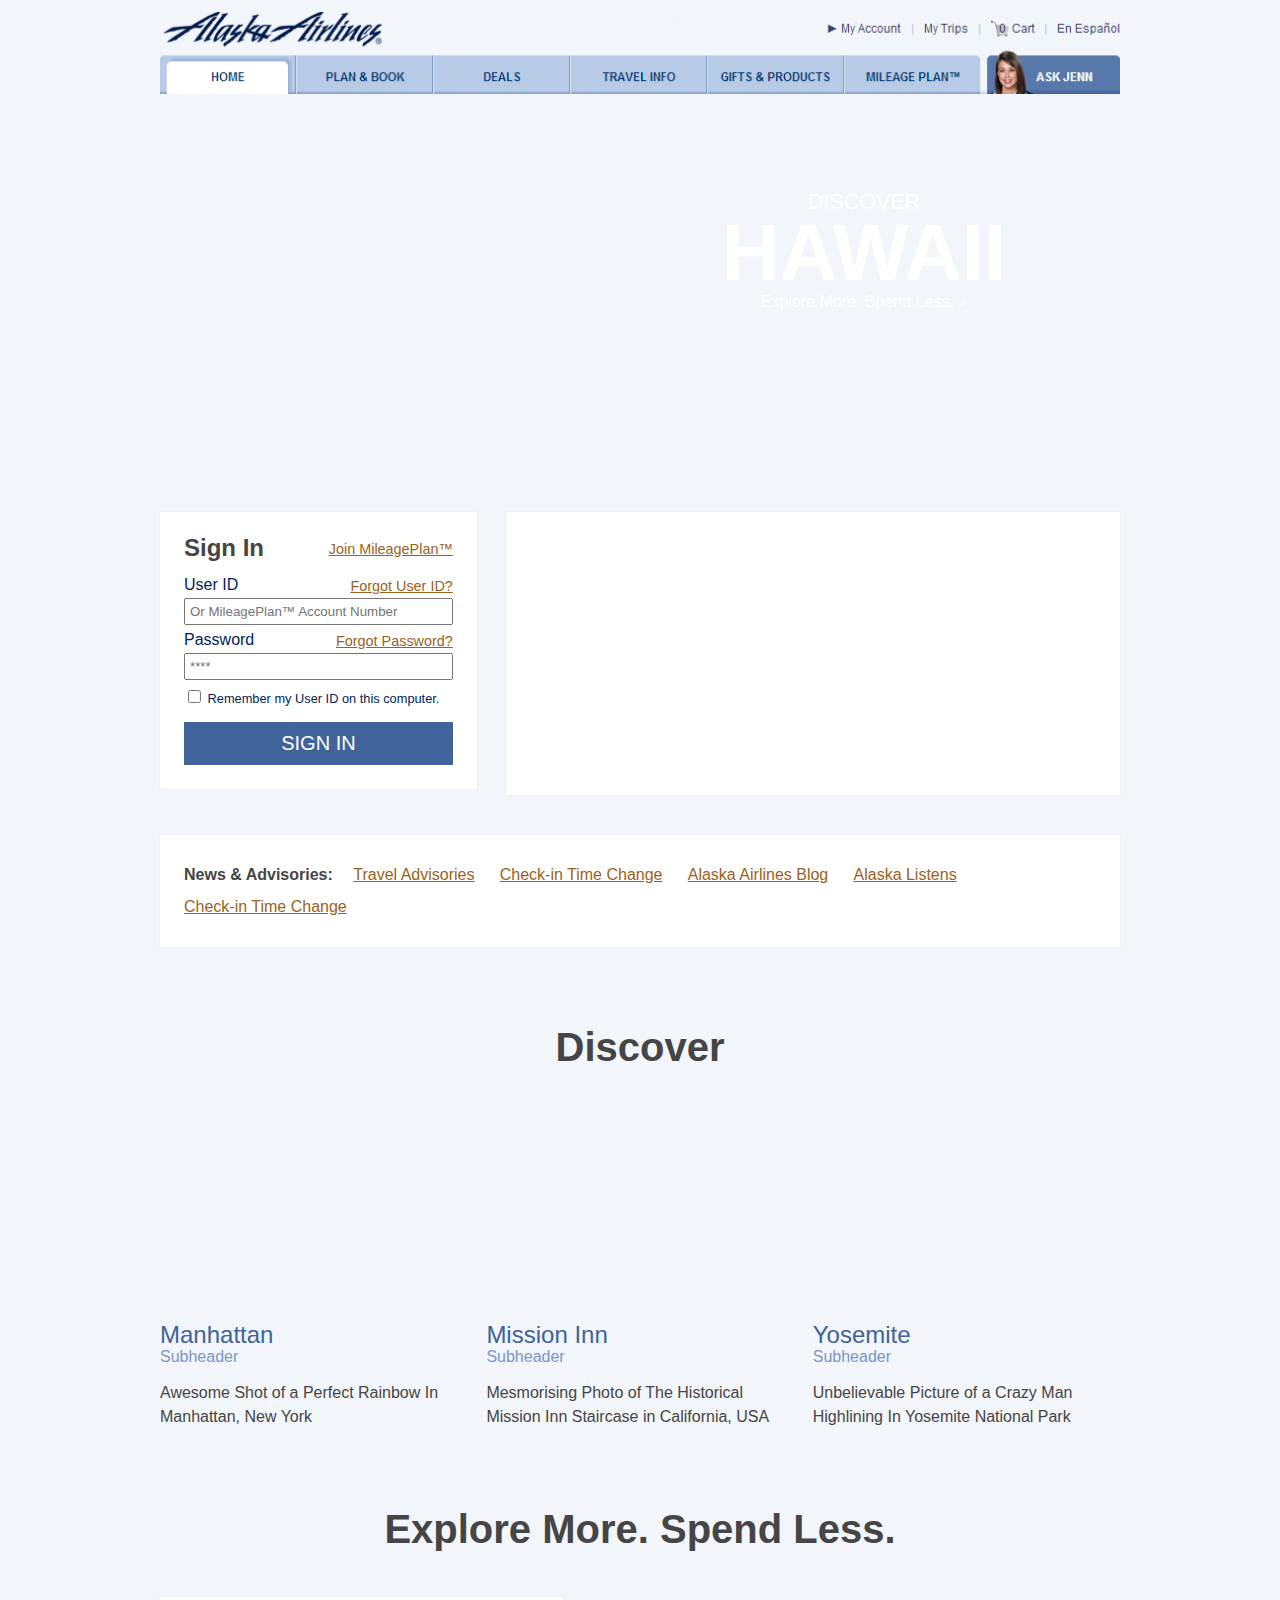
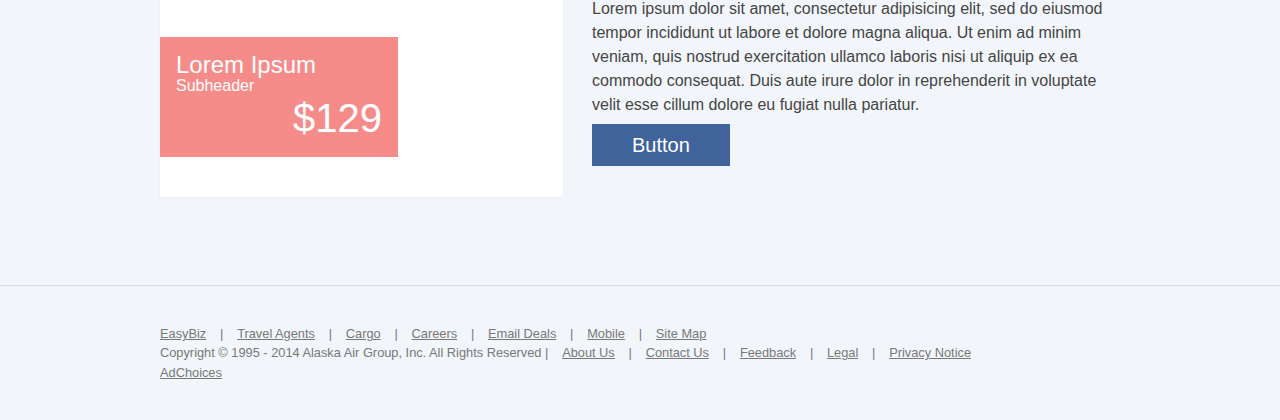
==== commit 26cd90b3: "t" ====
--- a/test2.html
+++ b/test2.html
@@ -19,6 +19,54 @@
       </div>
     </div>
   </div>
+  <!-- Second Section-->
+  <div class="row">
+    <div class="grid grid-4">
+      <div class="module-whiteContainer">
+        <div class="module-MyAccountSignUp"> <a id="signUpLink" title="Sign Up" tabindex="8" href="https://www.alaskaair.com/www2/ssl/myalaskaair/myalaskaair.aspx?CurrentForm=UCMyAccountCreate&amp;lid=MyAccount:Sign Up">Join MileagePlan&trade;</a> </div>
+        <h3>Sign In</h3>
+        <div class="module-form">
+          <form action="https://www.alaskaair.com/www2/ssl/myalaskaair/myalaskaair.aspx?CurrentForm=UCSignInStart" method="post">
+            <div class="module-MyAccountUserID">
+              <div id="divUserId">
+                <label for="UserId" class="left">User ID</label>
+                <a class="formhelp" id="forgotIdLink" title="Help Retrieving User ID" tabindex="5" href="https://www.alaskaair.com/myaccount/forgotcredentials/userid" onclick="if(s_gi){var s=s_gi('alaskacom');s.linkTrackVars='prop16';s.linkTrackEvents='None';s.prop16='MyAccount:Forgot User ID';s.tl(this,'o','MyAccount:Forgot User ID');s.prop16='';}as.authentication.forgotUserId(this.href);return false;" class="smallLink right">Forgot User ID?</a> </div>
+              <div>
+                <input class="module-myAccountInput" id="UserId" maxlength="50" autocorrect="off" tabindex="1" name="UserId" type="text" placeholder="Or MileagePlan&trade; Account Number" value="">
+              </div>
+            </div>
+            <div class="module-MyAccountPassWord">
+              <div id="divPassword">
+                <label for="Password" class="left">Password</label>
+                <a class="formhelp" id="forgotPasswordLink" title="Help Retrieving Password" tabindex="6" href="https://www.alaskaair.com/myaccount/forgotcredentials/password" onclick="if(s_gi){var s=s_gi('alaskacom');s.linkTrackVars='prop16';s.linkTrackEvents='None';s.prop16='MyAccount:Forgot Password';s.tl(this,'o','MyAccount:Forgot Password');s.prop16='';}as.authentication.forgotPassword(this.href);return false;" class="smallLink right">Forgot Password?</a> </div>
+              <div>
+                <input class="module-myAccountInput" id="Password" maxlength="50" tabindex="2" name="Password" type="password" autocomplete="off" placeholder="****" value="">
+              </div>
+            </div>
+            <div class="module-MyAccountRememberMe">
+              <input id="RememberMe" name="RememberMe" type="checkbox" tabindex="4" value="true">
+              <label id="RememberMeLabel" for="RememberMe">Remember my User ID on this computer.</label>
+              <div class="clear"></div>
+            </div>
+            <div class="btn-wrapper">
+              <input id="myAccoutnSignInButton" class="btn btn-primary" tabindex="7" type="submit" value="SIGN IN">
+            </div>
+            <input id="signInClient" name="signInClient" type="hidden" value="signInWidget">
+            <div class="clear"></div>
+          </form>
+        </div>
+      </div>
+    </div>
+    <div class="grid grid-8-nomargin">
+      <div id="miles" class="module-whiteContainer">
+      <div id="milesText">
+      <a href="#"><span>Go Places with</span>
+      <h2><strong>25,000</strong> Bonus Miles</h2>
+      <span>Alaska Airlines Visa Signature Card &raquo</span></a>
+      </div>
+      </div>
+    </div>
+  </div>  
   <!-- Quick Links-->
   <div class="row">
   <div class="grid grid-moduleWrapper">
@@ -32,6 +80,7 @@
           <li><a href="http://www.alaskaair.com/content/travel-info/at-the-airport/airport-boarding-times.aspx?lid=home-page:news-advisories::check-in-time">Check-in Time Change</a></li>
           <li><a href="http://blog.alaskaair.com/">Alaska Airlines Blog</a></li>
           <li><a href="http://www.alaskalistens.com/">Alaska Listens</a></li>
+          <li><a href="http://www.alaskaair.com/content/travel-info/at-the-airport/airport-boarding-times.aspx?lid=home-page:news-advisories::check-in-time">Check-in Time Change</a></li>
         </ul>
       </div>
     </div>
--- a/stylesheet.css
+++ b/stylesheet.css
@@ -116,7 +116,7 @@
   vertical-align: baseline;
   width: 100%;
   color: #00245a;
-  background-color: #00245a; }
+  border-top: 1px solid #dddddd; }
 
 hr {
   border: none;
